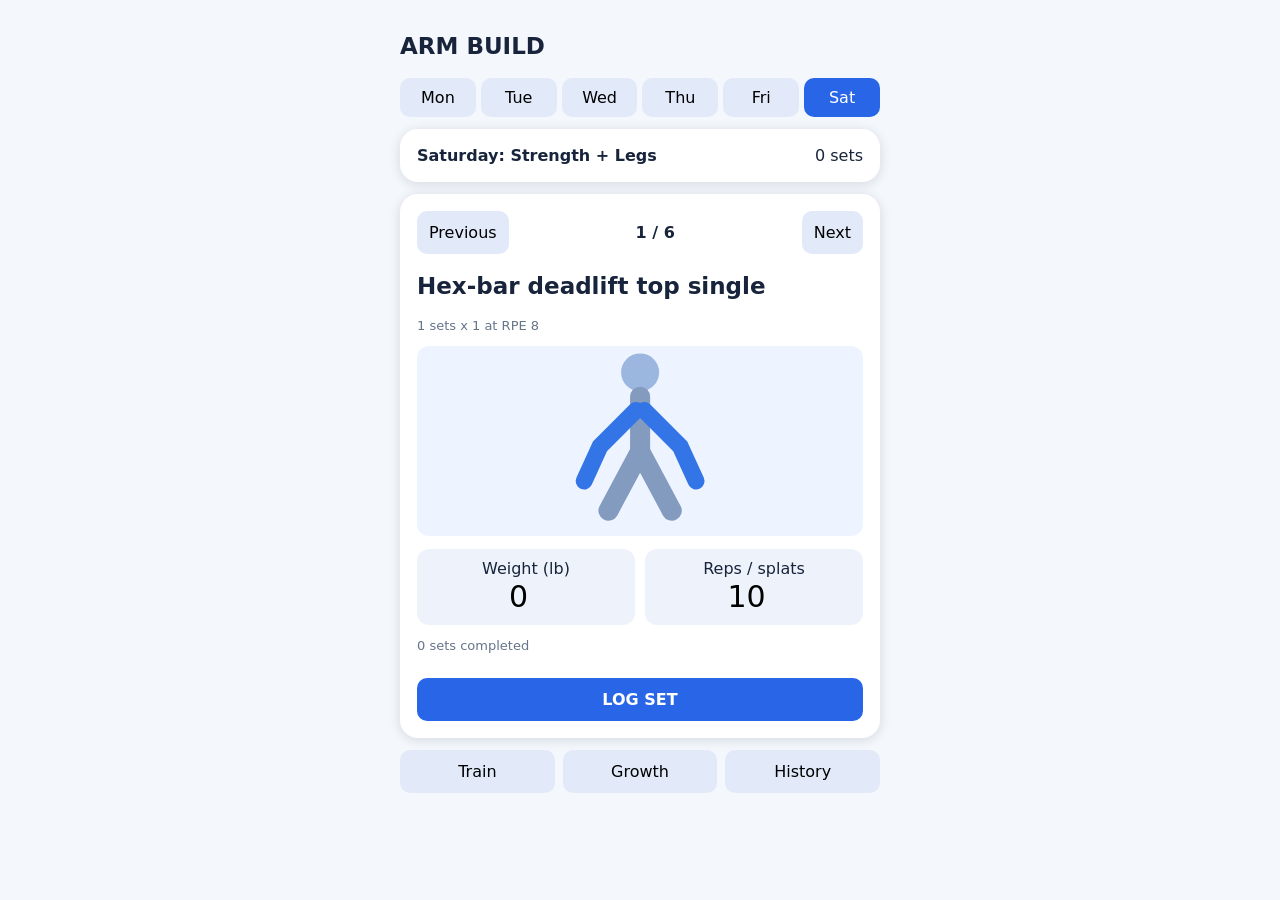
==== index.html @ 1cc112b6 "Create mobile workout tracking web app" ====
<!doctype html><html lang="en"><meta charset="utf-8"><meta name="viewport" content="width=device-width,initial-scale=1"><title>Arm Build</title><style>body{font:16px system-ui;margin:0;background:#f4f7fc;color:#17243b}main{max-width:480px;margin:auto;padding:14px}button,input{font:inherit}button{border:0;border-radius:10px;padding:12px;background:#e2eafa}button.active,.save{background:#2866e7;color:white}.days{display:flex;gap:5px}.days button{flex:1;padding:10px 2px}.card{background:white;border-radius:18px;padding:17px;margin:12px 0;box-shadow:0 2px 12px #1232}.row{display:flex;justify-content:space-between;align-items:center}h2{font-size:23px}.picture{height:190px;background:#edf4ff;border-radius:12px;display:grid;place-items:center}.picture svg{height:100%}.inputs{display:grid;grid-template-columns:1fr 1fr;gap:10px}.inputs label{display:block;text-align:center;background:#eef3fb;border-radius:12px;padding:10px}.inputs input{width:90%;font-size:30px;text-align:center;border:0;background:transparent}.save{width:100%;margin-top:12px;font-weight:bold}.tabs{display:flex;gap:8px}.tabs button{flex:1}.hidden{display:none}.muted{color:#65758a;font-size:13px}.line{border-bottom:1px solid #ddd;padding:9px}</style><main><h2>ARM BUILD</h2><div class="days" id="days"></div><section id="train"><div class="card"><div class="row"><strong id="dayname"></strong><span id="progress"></span></div></div><div class="card"><div class="row"><button onclick="next(-1)">Previous</button><b id="position"></b><button onclick="next(1)">Next</button></div><h2 id="exercise"></h2><p class="muted" id="target"></p><div class="picture" id="picture"></div><p class="muted" id="previous"></p><div class="inputs"><label>Weight (lb)<input id="weight" type="number" inputmode="decimal"></label><label>Reps / splats<input id="reps" type="number" inputmode="numeric"></label></div><p class="muted" id="logged"></p><button class="save" onclick="log()">LOG SET</button></div></section><section id="growth" class="hidden"><div class="card"><h2>Measurements</h2><div id="fields"></div><button class="save" onclick="measure()">Save measurements</button></div><div class="card" id="measurements"></div></section><section id="history" class="hidden"><div class="card"><h2>Hex-bar strength</h2><div id="best"></div></div><div class="card" id="sets"></div><button onclick="exportData()">Export backup</button></section><div class="tabs"><button onclick="tab('train')">Train</button><button onclick="tab('growth')">Growth</button><button onclick="tab('history')">History</button></div></main><script>
const plan=[['Monday: Arms + Chest',[['Incline dumbbell curl',3,'8-15'],['Overhead dumbbell triceps extension',3,'8-15'],['Preacher curl',3,'10-15'],['Cable triceps pushdown',3,'10-15'],['Cable chest fly',3,'10-15'],['Dumbbell bench press',2,'8-12']]],['Tuesday: Quads + Cardio',[['Leg extension',4,'10-15'],['Single-leg extension',2,'12-15'],['Seated calf raise',4,'10-20'],['Leg press',3,'10-15'],['Cardio splat points',1,'10+']]],['Wednesday: Arms + Back',[['Hammer curl',3,'8-15'],['Overhead dumbbell extension',3,'10-15'],['Bayesian cable curl',3,'10-15'],['Cable pushdown',3,'10-15'],['Straight-arm pulldown',3,'10-15'],['Chest-supported row',3,'8-12']]],['Thursday: Hamstrings + Glutes',[['Seated hamstring curl',4,'10-15'],['Lying hamstring curl',3,'10-15'],['Hip abduction',3,'12-20'],['Cable glute kickback',3,'10-15'],['Standing calf raise',3,'12-20'],['Cardio splat points',1,'10+']]],['Friday: Arms + Shoulders',[['Preacher curl',3,'8-12'],['Overhead dumbbell extension',3,'10-15'],['Cable curl',3,'10-15'],['Cable pushdown',3,'10-15'],['Dumbbell lateral raise',4,'12-20'],['Rear-delt cable fly',3,'12-20'],['Cable front raise',2,'10-15']]],['Saturday: Strength + Legs',[['Hex-bar deadlift top single',1,'1 at RPE 8'],['Leg press',3,'10-15'],['Leg extension',3,'12-15'],['Seated hamstring curl',3,'10-15'],['Standing calf raise',3,'12-20'],['Cardio splat points',1,'10+']]]];
const $=id=>document.getElementById(id);let d=Math.min(5,(new Date().getDay()+6)%7),i=0;let data=JSON.parse(localStorage.getItem('armbuild')||'{"sets":[],"measurements":[]}');const date=()=>new Date().toLocaleDateString('en-CA');function save(){localStorage.setItem('armbuild',JSON.stringify(data))}function render(){let ex=plan[d][1][i],today=data.sets.filter(s=>s.date===date()&&s.day===d),prev=data.sets.filter(s=>s.name===ex[0]).at(-1);$('days').innerHTML=plan.map((p,n)=>'<button class="'+(d===n?'active':'')+'" onclick="pick('+n+')">'+p[0].slice(0,3)+'</button>').join('');$('dayname').textContent=plan[d][0];$('progress').textContent=today.length+' sets';$('position').textContent=(i+1)+' / '+plan[d][1].length;$('exercise').textContent=ex[0];$('target').textContent=ex[1]+' sets x '+ex[2];$('previous').textContent=prev?'Previous: '+prev.weight+' lb x '+prev.reps:'';$('weight').value=prev?.weight??0;$('reps').value=prev?.reps??10;$('logged').textContent=today.filter(s=>s.name===ex[0]).length+' sets completed';$('picture').innerHTML='<svg viewBox="0 0 220 180" aria-label="Simplified exercise figure"><circle cx="110" cy="25" r="18" fill="#9cb7df"/><path d="M110 48V100M110 100L80 156M110 100L140 156" stroke="#839bbf" stroke-width="19" stroke-linecap="round"/><path d="M106 61L72 95L57 128M114 61L148 95L163 128" fill="none" stroke="#3375e7" stroke-width="16" stroke-linecap="round"/></svg>'}function pick(n){d=n;i=0;render()}function next(n){i=(i+n+plan[d][1].length)%plan[d][1].length;render()}function log(){let ex=plan[d][1][i],w=Number($('weight').value),r=Number($('reps').value);if(r<=0||w<0)return alert('Enter valid numbers');data.sets.push({date:date(),day:d,name:ex[0],weight:w,reps:r,time:Date.now()});save();if(data.sets.filter(s=>s.date===date()&&s.day===d&&s.name===ex[0]).length>=ex[1]&&i<plan[d][1].length-1)i++;render()}function tab(id){['train','growth','history'].forEach(x=>$(x).classList.toggle('hidden',x!==id));if(id==='growth')growth();if(id==='history')history()}let names=['Flexed arms (in)','Shoulders (in)','Waist (in)','Body weight (lb)'];function growth(){$('fields').innerHTML=names.map((n,k)=>'<label>'+n+'<input type="number" step=".25" id="m'+k+'"></label>').join('<hr>');$('measurements').textContent=JSON.stringify(data.measurements.slice(-3))}function measure(){data.measurements.push({date:date(),values:names.map((n,k)=>Number($('m'+k).value))});save();growth()}function history(){let lifts=data.sets.filter(s=>s.name==='Hex-bar deadlift top single');$('best').textContent=lifts.length?Math.max(...lifts.map(x=>x.weight))+' lb':'No record yet';$('sets').innerHTML=data.sets.slice(-30).reverse().map(x=>'<div class="line">'+x.date+' '+x.name+' '+x.weight+' lb x '+x.reps+'</div>').join('')}function exportData(){let a=document.createElement('a');a.href=URL.createObjectURL(new Blob([JSON.stringify(data)],{type:'application/json'}));a.download='arm-build.json';a.click()}render();
</script>
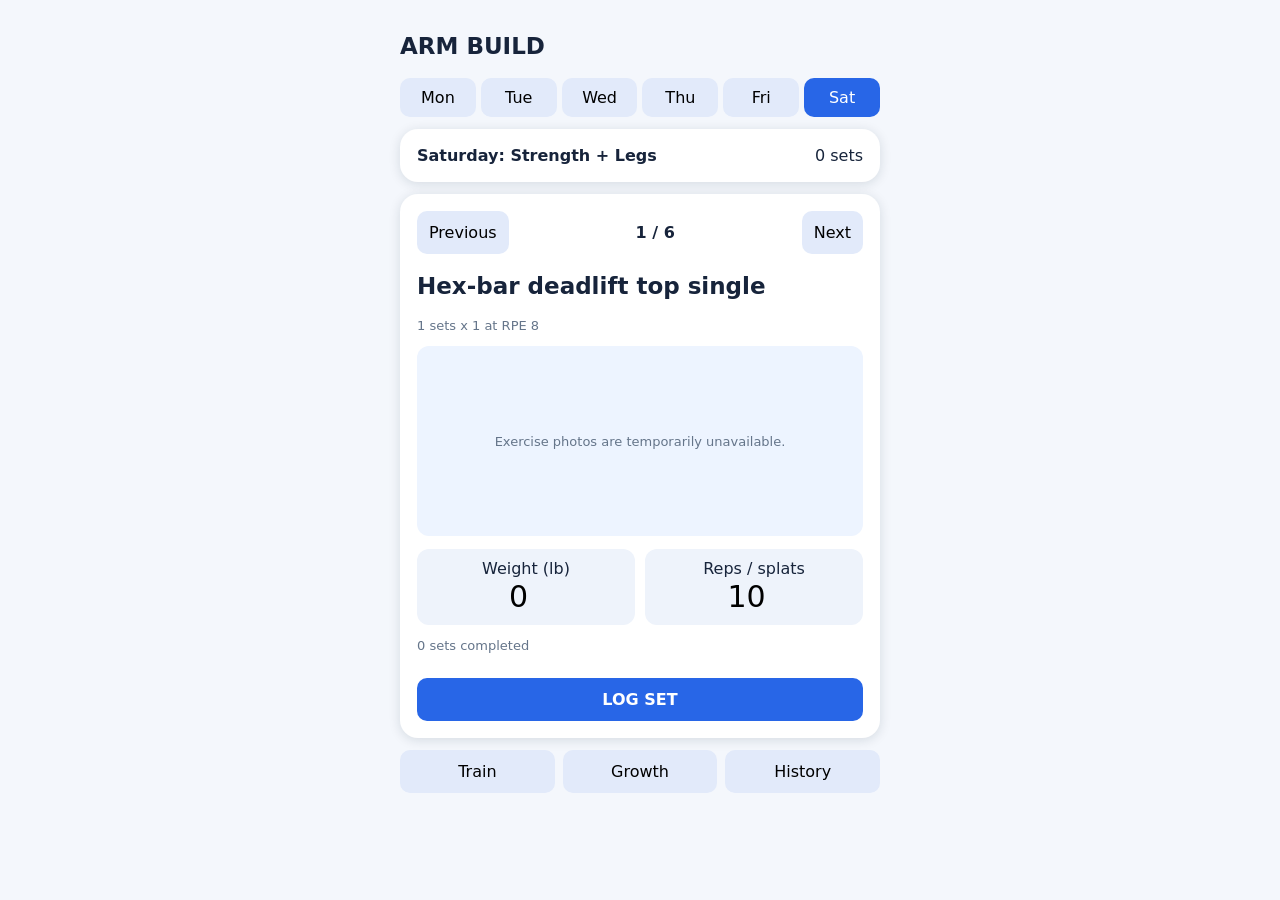
==== commit 6a037a7f: "Replace stick figures with photographic exercise demonstrations" ====
--- a/index.html
+++ b/index.html
@@ -1,4 +1,46 @@
-<!doctype html><html lang="en"><meta charset="utf-8"><meta name="viewport" content="width=device-width,initial-scale=1"><title>Arm Build</title><style>body{font:16px system-ui;margin:0;background:#f4f7fc;color:#17243b}main{max-width:480px;margin:auto;padding:14px}button,input{font:inherit}button{border:0;border-radius:10px;padding:12px;background:#e2eafa}button.active,.save{background:#2866e7;color:white}.days{display:flex;gap:5px}.days button{flex:1;padding:10px 2px}.card{background:white;border-radius:18px;padding:17px;margin:12px 0;box-shadow:0 2px 12px #1232}.row{display:flex;justify-content:space-between;align-items:center}h2{font-size:23px}.picture{height:190px;background:#edf4ff;border-radius:12px;display:grid;place-items:center}.picture svg{height:100%}.inputs{display:grid;grid-template-columns:1fr 1fr;gap:10px}.inputs label{display:block;text-align:center;background:#eef3fb;border-radius:12px;padding:10px}.inputs input{width:90%;font-size:30px;text-align:center;border:0;background:transparent}.save{width:100%;margin-top:12px;font-weight:bold}.tabs{display:flex;gap:8px}.tabs button{flex:1}.hidden{display:none}.muted{color:#65758a;font-size:13px}.line{border-bottom:1px solid #ddd;padding:9px}</style><main><h2>ARM BUILD</h2><div class="days" id="days"></div><section id="train"><div class="card"><div class="row"><strong id="dayname"></strong><span id="progress"></span></div></div><div class="card"><div class="row"><button onclick="next(-1)">Previous</button><b id="position"></b><button onclick="next(1)">Next</button></div><h2 id="exercise"></h2><p class="muted" id="target"></p><div class="picture" id="picture"></div><p class="muted" id="previous"></p><div class="inputs"><label>Weight (lb)<input id="weight" type="number" inputmode="decimal"></label><label>Reps / splats<input id="reps" type="number" inputmode="numeric"></label></div><p class="muted" id="logged"></p><button class="save" onclick="log()">LOG SET</button></div></section><section id="growth" class="hidden"><div class="card"><h2>Measurements</h2><div id="fields"></div><button class="save" onclick="measure()">Save measurements</button></div><div class="card" id="measurements"></div></section><section id="history" class="hidden"><div class="card"><h2>Hex-bar strength</h2><div id="best"></div></div><div class="card" id="sets"></div><button onclick="exportData()">Export backup</button></section><div class="tabs"><button onclick="tab('train')">Train</button><button onclick="tab('growth')">Growth</button><button onclick="tab('history')">History</button></div></main><script>
+<!doctype html><html lang="en"><meta charset="utf-8"><meta name="viewport" content="width=device-width,initial-scale=1"><title>Arm Build</title><style>body{font:16px system-ui;margin:0;background:#f4f7fc;color:#17243b}main{max-width:480px;margin:auto;padding:14px}button,input{font:inherit}button{border:0;border-radius:10px;padding:12px;background:#e2eafa}button.active,.save{background:#2866e7;color:white}.days{display:flex;gap:5px}.days button{flex:1;padding:10px 2px}.card{background:white;border-radius:18px;padding:17px;margin:12px 0;box-shadow:0 2px 12px #1232}.row{display:flex;justify-content:space-between;align-items:center}h2{font-size:23px}.picture{height:190px;background:#edf4ff;border-radius:12px;display:grid;place-items:center}.picture img{height:100%;width:100%;object-fit:contain;border-radius:12px}.picture .muted{padding:16px;text-align:center}.inputs{display:grid;grid-template-columns:1fr 1fr;gap:10px}.inputs label{display:block;text-align:center;background:#eef3fb;border-radius:12px;padding:10px}.inputs input{width:90%;font-size:30px;text-align:center;border:0;background:transparent}.save{width:100%;margin-top:12px;font-weight:bold}.tabs{display:flex;gap:8px}.tabs button{flex:1}.hidden{display:none}.muted{color:#65758a;font-size:13px}.line{border-bottom:1px solid #ddd;padding:9px}</style><main><h2>ARM BUILD</h2><div class="days" id="days"></div><section id="train"><div class="card"><div class="row"><strong id="dayname"></strong><span id="progress"></span></div></div><div class="card"><div class="row"><button onclick="next(-1)">Previous</button><b id="position"></b><button onclick="next(1)">Next</button></div><h2 id="exercise"></h2><p class="muted" id="target"></p><div class="picture" id="picture"></div><p class="muted" id="previous"></p><div class="inputs"><label>Weight (lb)<input id="weight" type="number" inputmode="decimal"></label><label>Reps / splats<input id="reps" type="number" inputmode="numeric"></label></div><p class="muted" id="logged"></p><button class="save" onclick="log()">LOG SET</button></div></section><section id="growth" class="hidden"><div class="card"><h2>Measurements</h2><div id="fields"></div><button class="save" onclick="measure()">Save measurements</button></div><div class="card" id="measurements"></div></section><section id="history" class="hidden"><div class="card"><h2>Hex-bar strength</h2><div id="best"></div></div><div class="card" id="sets"></div><button onclick="exportData()">Export backup</button></section><div class="tabs"><button onclick="tab('train')">Train</button><button onclick="tab('growth')">Growth</button><button onclick="tab('history')">History</button></div></main><script>
 const plan=[['Monday: Arms + Chest',[['Incline dumbbell curl',3,'8-15'],['Overhead dumbbell triceps extension',3,'8-15'],['Preacher curl',3,'10-15'],['Cable triceps pushdown',3,'10-15'],['Cable chest fly',3,'10-15'],['Dumbbell bench press',2,'8-12']]],['Tuesday: Quads + Cardio',[['Leg extension',4,'10-15'],['Single-leg extension',2,'12-15'],['Seated calf raise',4,'10-20'],['Leg press',3,'10-15'],['Cardio splat points',1,'10+']]],['Wednesday: Arms + Back',[['Hammer curl',3,'8-15'],['Overhead dumbbell extension',3,'10-15'],['Bayesian cable curl',3,'10-15'],['Cable pushdown',3,'10-15'],['Straight-arm pulldown',3,'10-15'],['Chest-supported row',3,'8-12']]],['Thursday: Hamstrings + Glutes',[['Seated hamstring curl',4,'10-15'],['Lying hamstring curl',3,'10-15'],['Hip abduction',3,'12-20'],['Cable glute kickback',3,'10-15'],['Standing calf raise',3,'12-20'],['Cardio splat points',1,'10+']]],['Friday: Arms + Shoulders',[['Preacher curl',3,'8-12'],['Overhead dumbbell extension',3,'10-15'],['Cable curl',3,'10-15'],['Cable pushdown',3,'10-15'],['Dumbbell lateral raise',4,'12-20'],['Rear-delt cable fly',3,'12-20'],['Cable front raise',2,'10-15']]],['Saturday: Strength + Legs',[['Hex-bar deadlift top single',1,'1 at RPE 8'],['Leg press',3,'10-15'],['Leg extension',3,'12-15'],['Seated hamstring curl',3,'10-15'],['Standing calf raise',3,'12-20'],['Cardio splat points',1,'10+']]]];
-const $=id=>document.getElementById(id);let d=Math.min(5,(new Date().getDay()+6)%7),i=0;let data=JSON.parse(localStorage.getItem('armbuild')||'{"sets":[],"measurements":[]}');const date=()=>new Date().toLocaleDateString('en-CA');function save(){localStorage.setItem('armbuild',JSON.stringify(data))}function render(){let ex=plan[d][1][i],today=data.sets.filter(s=>s.date===date()&&s.day===d),prev=data.sets.filter(s=>s.name===ex[0]).at(-1);$('days').innerHTML=plan.map((p,n)=>'<button class="'+(d===n?'active':'')+'" onclick="pick('+n+')">'+p[0].slice(0,3)+'</button>').join('');$('dayname').textContent=plan[d][0];$('progress').textContent=today.length+' sets';$('position').textContent=(i+1)+' / '+plan[d][1].length;$('exercise').textContent=ex[0];$('target').textContent=ex[1]+' sets x '+ex[2];$('previous').textContent=prev?'Previous: '+prev.weight+' lb x '+prev.reps:'';$('weight').value=prev?.weight??0;$('reps').value=prev?.reps??10;$('logged').textContent=today.filter(s=>s.name===ex[0]).length+' sets completed';$('picture').innerHTML='<svg viewBox="0 0 220 180" aria-label="Simplified exercise figure"><circle cx="110" cy="25" r="18" fill="#9cb7df"/><path d="M110 48V100M110 100L80 156M110 100L140 156" stroke="#839bbf" stroke-width="19" stroke-linecap="round"/><path d="M106 61L72 95L57 128M114 61L148 95L163 128" fill="none" stroke="#3375e7" stroke-width="16" stroke-linecap="round"/></svg>'}function pick(n){d=n;i=0;render()}function next(n){i=(i+n+plan[d][1].length)%plan[d][1].length;render()}function log(){let ex=plan[d][1][i],w=Number($('weight').value),r=Number($('reps').value);if(r<=0||w<0)return alert('Enter valid numbers');data.sets.push({date:date(),day:d,name:ex[0],weight:w,reps:r,time:Date.now()});save();if(data.sets.filter(s=>s.date===date()&&s.day===d&&s.name===ex[0]).length>=ex[1]&&i<plan[d][1].length-1)i++;render()}function tab(id){['train','growth','history'].forEach(x=>$(x).classList.toggle('hidden',x!==id));if(id==='growth')growth();if(id==='history')history()}let names=['Flexed arms (in)','Shoulders (in)','Waist (in)','Body weight (lb)'];function growth(){$('fields').innerHTML=names.map((n,k)=>'<label>'+n+'<input type="number" step=".25" id="m'+k+'"></label>').join('<hr>');$('measurements').textContent=JSON.stringify(data.measurements.slice(-3))}function measure(){data.measurements.push({date:date(),values:names.map((n,k)=>Number($('m'+k).value))});save();growth()}function history(){let lifts=data.sets.filter(s=>s.name==='Hex-bar deadlift top single');$('best').textContent=lifts.length?Math.max(...lifts.map(x=>x.weight))+' lb':'No record yet';$('sets').innerHTML=data.sets.slice(-30).reverse().map(x=>'<div class="line">'+x.date+' '+x.name+' '+x.weight+' lb x '+x.reps+'</div>').join('')}function exportData(){let a=document.createElement('a');a.href=URL.createObjectURL(new Blob([JSON.stringify(data)],{type:'application/json'}));a.download='arm-build.json';a.click()}render();
+const $=id=>document.getElementById(id);let d=Math.min(5,(new Date().getDay()+6)%7),i=0;let data=JSON.parse(localStorage.getItem('armbuild')||'{"sets":[],"measurements":[]}');const date=()=>new Date().toLocaleDateString('en-CA');function save(){localStorage.setItem('armbuild',JSON.stringify(data))}function render(){let ex=plan[d][1][i],today=data.sets.filter(s=>s.date===date()&&s.day===d),prev=data.sets.filter(s=>s.name===ex[0]).at(-1);$('days').innerHTML=plan.map((p,n)=>'<button class="'+(d===n?'active':'')+'" onclick="pick('+n+')">'+p[0].slice(0,3)+'</button>').join('');$('dayname').textContent=plan[d][0];$('progress').textContent=today.length+' sets';$('position').textContent=(i+1)+' / '+plan[d][1].length;$('exercise').textContent=ex[0];$('target').textContent=ex[1]+' sets x '+ex[2];$('previous').textContent=prev?'Previous: '+prev.weight+' lb x '+prev.reps:'';$('weight').value=prev?.weight??0;$('reps').value=prev?.reps??10;$('logged').textContent=today.filter(s=>s.name===ex[0]).length+' sets completed';$('picture').innerHTML=photo(ex[0])}function pick(n){d=n;i=0;render()}function next(n){i=(i+n+plan[d][1].length)%plan[d][1].length;render()}function log(){let ex=plan[d][1][i],w=Number($('weight').value),r=Number($('reps').value);if(r<=0||w<0)return alert('Enter valid numbers');data.sets.push({date:date(),day:d,name:ex[0],weight:w,reps:r,time:Date.now()});save();if(data.sets.filter(s=>s.date===date()&&s.day===d&&s.name===ex[0]).length>=ex[1]&&i<plan[d][1].length-1)i++;render()}function tab(id){['train','growth','history'].forEach(x=>$(x).classList.toggle('hidden',x!==id));if(id==='growth')growth();if(id==='history')history()}let names=['Flexed arms (in)','Shoulders (in)','Waist (in)','Body weight (lb)'];function growth(){$('fields').innerHTML=names.map((n,k)=>'<label>'+n+'<input type="number" step=".25" id="m'+k+'"></label>').join('<hr>');$('measurements').textContent=JSON.stringify(data.measurements.slice(-3))}function measure(){data.measurements.push({date:date(),values:names.map((n,k)=>Number($('m'+k).value))});save();growth()}function history(){let lifts=data.sets.filter(s=>s.name==='Hex-bar deadlift top single');$('best').textContent=lifts.length?Math.max(...lifts.map(x=>x.weight))+' lb':'No record yet';$('sets').innerHTML=data.sets.slice(-30).reverse().map(x=>'<div class="line">'+x.date+' '+x.name+' '+x.weight+' lb x '+x.reps+'</div>').join('')}function exportData(){let a=document.createElement('a');a.href=URL.createObjectURL(new Blob([JSON.stringify(data)],{type:'application/json'}));a.download='arm-build.json';a.click()}
+let exercisePhotos=[];
+const aliases={
+'Incline dumbbell curl':'Alternate Incline Dumbbell Curl',
+'Overhead dumbbell triceps extension':'Seated Triceps Press',
+'Preacher curl':'Preacher Curl',
+'Cable triceps pushdown':'Triceps Pushdown',
+'Cable chest fly':'Cable Crossover',
+'Dumbbell bench press':'Dumbbell Bench Press',
+'Leg extension':'Leg Extensions',
+'Single-leg extension':'Single Leg Extensions',
+'Seated calf raise':'Seated Calf Raise',
+'Leg press':'Leg Press',
+'Hammer curl':'Hammer Curls',
+'Overhead dumbbell extension':'Seated Triceps Press',
+'Bayesian cable curl':'Cable Hammer Curls',
+'Cable pushdown':'Triceps Pushdown',
+'Straight-arm pulldown':'Straight Arm Pulldown',
+'Chest-supported row':'Dumbbell Incline Row',
+'Seated hamstring curl':'Seated Leg Curl',
+'Lying hamstring curl':'Lying Leg Curls',
+'Hip abduction':'Thigh Abductor',
+'Cable glute kickback':'Glute Kickback',
+'Standing calf raise':'Standing Calf Raises',
+'Cable curl':'Cable Curls',
+'Dumbbell lateral raise':'Side Lateral Raise',
+'Rear-delt cable fly':'Reverse Flyes',
+'Cable front raise':'Front Cable Raise',
+'Hex-bar deadlift top single':'Trap Bar Deadlift'
+};
+function photo(name){
+if(name==='Cardio splat points')return '<div class="muted">Log your Orangetheory splat points below.</div>';
+if(!exercisePhotos.length)return '<div class="muted">Loading exercise photograph...</div>';
+const wanted=(aliases[name]||name).toLowerCase().replace(/[^a-z0-9 ]/g,'').trim();
+let match=exercisePhotos.find(x=>x.name.toLowerCase().replace(/[^a-z0-9 ]/g,'').trim()===wanted);
+if(!match){const tokens=wanted.split(' ').filter(x=>x.length>2);let scored=exercisePhotos.map(x=>({x,score:tokens.filter(t=>x.name.toLowerCase().includes(t)).length})).sort((a,b)=>b.score-a.score);if(scored[0]&&scored[0].score>=Math.max(2,tokens.length-1))match=scored[0].x}
+if(!match||!match.images||!match.images[0])return '<div class="muted">No verified exercise photograph available for this movement.</div>';
+const src='https://raw.githubusercontent.com/yuhonas/free-exercise-db/main/exercises/'+match.images[0];
+return '<img src="'+src+'" alt="Person demonstrating '+match.name+'" loading="eager" onerror="this.outerHTML=\'<span class=muted>Exercise photo unavailable</span>\'">';
+}
+fetch('https://raw.githubusercontent.com/yuhonas/free-exercise-db/main/dist/exercises.json').then(r=>{if(!r.ok)throw Error('images unavailable');return r.json()}).then(x=>{exercisePhotos=x;render()}).catch(()=>{$('picture').innerHTML='<div class="muted">Exercise photos are temporarily unavailable.</div>'});
+
+render();
 </script>
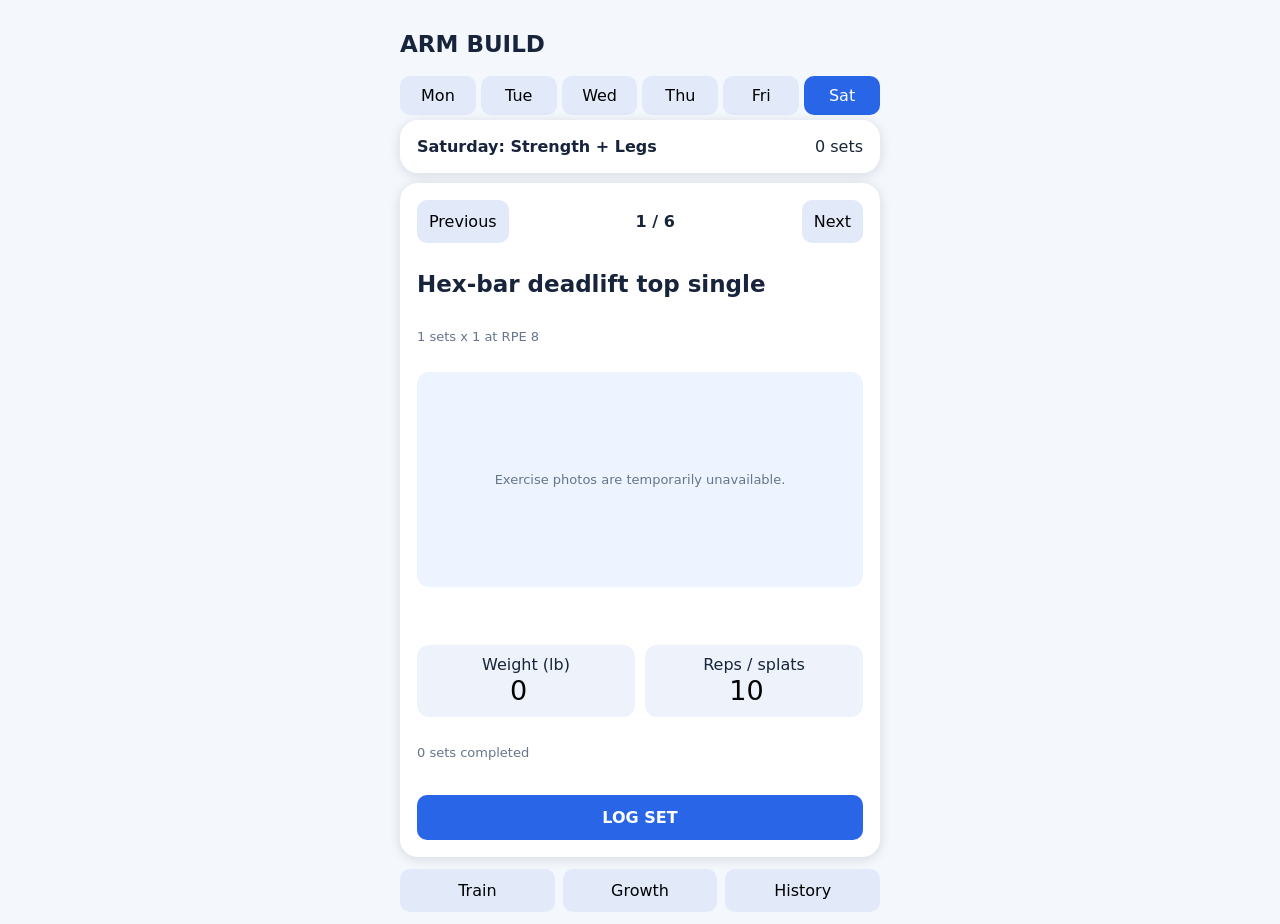
==== commit b909105e: "Improve phone workout layout and require exact photo matches" ====
--- a/index.html
+++ b/index.html
@@ -1,4 +1,4 @@
-<!doctype html><html lang="en"><meta charset="utf-8"><meta name="viewport" content="width=device-width,initial-scale=1"><title>Arm Build</title><style>body{font:16px system-ui;margin:0;background:#f4f7fc;color:#17243b}main{max-width:480px;margin:auto;padding:14px}button,input{font:inherit}button{border:0;border-radius:10px;padding:12px;background:#e2eafa}button.active,.save{background:#2866e7;color:white}.days{display:flex;gap:5px}.days button{flex:1;padding:10px 2px}.card{background:white;border-radius:18px;padding:17px;margin:12px 0;box-shadow:0 2px 12px #1232}.row{display:flex;justify-content:space-between;align-items:center}h2{font-size:23px}.picture{height:190px;background:#edf4ff;border-radius:12px;display:grid;place-items:center}.picture img{height:100%;width:100%;object-fit:contain;border-radius:12px}.picture .muted{padding:16px;text-align:center}.inputs{display:grid;grid-template-columns:1fr 1fr;gap:10px}.inputs label{display:block;text-align:center;background:#eef3fb;border-radius:12px;padding:10px}.inputs input{width:90%;font-size:30px;text-align:center;border:0;background:transparent}.save{width:100%;margin-top:12px;font-weight:bold}.tabs{display:flex;gap:8px}.tabs button{flex:1}.hidden{display:none}.muted{color:#65758a;font-size:13px}.line{border-bottom:1px solid #ddd;padding:9px}</style><main><h2>ARM BUILD</h2><div class="days" id="days"></div><section id="train"><div class="card"><div class="row"><strong id="dayname"></strong><span id="progress"></span></div></div><div class="card"><div class="row"><button onclick="next(-1)">Previous</button><b id="position"></b><button onclick="next(1)">Next</button></div><h2 id="exercise"></h2><p class="muted" id="target"></p><div class="picture" id="picture"></div><p class="muted" id="previous"></p><div class="inputs"><label>Weight (lb)<input id="weight" type="number" inputmode="decimal"></label><label>Reps / splats<input id="reps" type="number" inputmode="numeric"></label></div><p class="muted" id="logged"></p><button class="save" onclick="log()">LOG SET</button></div></section><section id="growth" class="hidden"><div class="card"><h2>Measurements</h2><div id="fields"></div><button class="save" onclick="measure()">Save measurements</button></div><div class="card" id="measurements"></div></section><section id="history" class="hidden"><div class="card"><h2>Hex-bar strength</h2><div id="best"></div></div><div class="card" id="sets"></div><button onclick="exportData()">Export backup</button></section><div class="tabs"><button onclick="tab('train')">Train</button><button onclick="tab('growth')">Growth</button><button onclick="tab('history')">History</button></div></main><script>
+<!doctype html><html lang="en"><meta charset="utf-8"><meta name="viewport" content="width=device-width,initial-scale=1"><title>Arm Build</title><style>body{font:16px system-ui;margin:0;background:#f4f7fc;color:#17243b}main{max-width:480px;margin:auto;padding:12px;height:100dvh;display:flex;flex-direction:column;overflow:hidden}#train{display:flex;flex-direction:column;flex:1;min-height:0}#train .card:last-child{flex:1;min-height:0;display:flex;flex-direction:column;justify-content:space-between;gap:6px}#train .card{margin:5px 0}#train h2{margin:3px 0}#train .picture{height:clamp(100px,24dvh,215px);flex-shrink:1}#train .muted{margin:4px 0}#growth,#history{overflow:auto;min-height:0}.tabs{flex-shrink:0;margin-top:7px}#train .inputs input{font-size:27px}#train .save{margin-top:6px;padding:13px}@media(max-height:710px){main{padding:6px 10px}#train .card{padding:10px}#train .picture{height:16dvh}#train .inputs input{font-size:22px}}button,input{font:inherit}button{border:0;border-radius:10px;padding:12px;background:#e2eafa}button.active,.save{background:#2866e7;color:white}.days{display:flex;gap:5px}.days button{flex:1;padding:10px 2px}.card{background:white;border-radius:18px;padding:17px;margin:12px 0;box-shadow:0 2px 12px #1232}.row{display:flex;justify-content:space-between;align-items:center}h2{font-size:23px}.picture{height:190px;background:#edf4ff;border-radius:12px;display:grid;place-items:center}.picture img{height:100%;width:100%;object-fit:contain;border-radius:12px}.picture .muted{padding:16px;text-align:center}.inputs{display:grid;grid-template-columns:1fr 1fr;gap:10px}.inputs label{display:block;text-align:center;background:#eef3fb;border-radius:12px;padding:10px}.inputs input{width:90%;font-size:30px;text-align:center;border:0;background:transparent}.save{width:100%;margin-top:12px;font-weight:bold}.tabs{display:flex;gap:8px}.tabs button{flex:1}.hidden{display:none}.muted{color:#65758a;font-size:13px}.line{border-bottom:1px solid #ddd;padding:9px}</style><main><h2>ARM BUILD</h2><div class="days" id="days"></div><section id="train"><div class="card"><div class="row"><strong id="dayname"></strong><span id="progress"></span></div></div><div class="card"><div class="row"><button onclick="next(-1)">Previous</button><b id="position"></b><button onclick="next(1)">Next</button></div><h2 id="exercise"></h2><p class="muted" id="target"></p><div class="picture" id="picture"></div><p class="muted" id="previous"></p><div class="inputs"><label>Weight (lb)<input id="weight" type="number" inputmode="decimal"></label><label>Reps / splats<input id="reps" type="number" inputmode="numeric"></label></div><p class="muted" id="logged"></p><button class="save" onclick="log()">LOG SET</button></div></section><section id="growth" class="hidden"><div class="card"><h2>Measurements</h2><div id="fields"></div><button class="save" onclick="measure()">Save measurements</button></div><div class="card" id="measurements"></div></section><section id="history" class="hidden"><div class="card"><h2>Hex-bar strength</h2><div id="best"></div></div><div class="card" id="sets"></div><button onclick="exportData()">Export backup</button></section><div class="tabs"><button onclick="tab('train')">Train</button><button onclick="tab('growth')">Growth</button><button onclick="tab('history')">History</button></div></main><script>
 const plan=[['Monday: Arms + Chest',[['Incline dumbbell curl',3,'8-15'],['Overhead dumbbell triceps extension',3,'8-15'],['Preacher curl',3,'10-15'],['Cable triceps pushdown',3,'10-15'],['Cable chest fly',3,'10-15'],['Dumbbell bench press',2,'8-12']]],['Tuesday: Quads + Cardio',[['Leg extension',4,'10-15'],['Single-leg extension',2,'12-15'],['Seated calf raise',4,'10-20'],['Leg press',3,'10-15'],['Cardio splat points',1,'10+']]],['Wednesday: Arms + Back',[['Hammer curl',3,'8-15'],['Overhead dumbbell extension',3,'10-15'],['Bayesian cable curl',3,'10-15'],['Cable pushdown',3,'10-15'],['Straight-arm pulldown',3,'10-15'],['Chest-supported row',3,'8-12']]],['Thursday: Hamstrings + Glutes',[['Seated hamstring curl',4,'10-15'],['Lying hamstring curl',3,'10-15'],['Hip abduction',3,'12-20'],['Cable glute kickback',3,'10-15'],['Standing calf raise',3,'12-20'],['Cardio splat points',1,'10+']]],['Friday: Arms + Shoulders',[['Preacher curl',3,'8-12'],['Overhead dumbbell extension',3,'10-15'],['Cable curl',3,'10-15'],['Cable pushdown',3,'10-15'],['Dumbbell lateral raise',4,'12-20'],['Rear-delt cable fly',3,'12-20'],['Cable front raise',2,'10-15']]],['Saturday: Strength + Legs',[['Hex-bar deadlift top single',1,'1 at RPE 8'],['Leg press',3,'10-15'],['Leg extension',3,'12-15'],['Seated hamstring curl',3,'10-15'],['Standing calf raise',3,'12-20'],['Cardio splat points',1,'10+']]]];
 const $=id=>document.getElementById(id);let d=Math.min(5,(new Date().getDay()+6)%7),i=0;let data=JSON.parse(localStorage.getItem('armbuild')||'{"sets":[],"measurements":[]}');const date=()=>new Date().toLocaleDateString('en-CA');function save(){localStorage.setItem('armbuild',JSON.stringify(data))}function render(){let ex=plan[d][1][i],today=data.sets.filter(s=>s.date===date()&&s.day===d),prev=data.sets.filter(s=>s.name===ex[0]).at(-1);$('days').innerHTML=plan.map((p,n)=>'<button class="'+(d===n?'active':'')+'" onclick="pick('+n+')">'+p[0].slice(0,3)+'</button>').join('');$('dayname').textContent=plan[d][0];$('progress').textContent=today.length+' sets';$('position').textContent=(i+1)+' / '+plan[d][1].length;$('exercise').textContent=ex[0];$('target').textContent=ex[1]+' sets x '+ex[2];$('previous').textContent=prev?'Previous: '+prev.weight+' lb x '+prev.reps:'';$('weight').value=prev?.weight??0;$('reps').value=prev?.reps??10;$('logged').textContent=today.filter(s=>s.name===ex[0]).length+' sets completed';$('picture').innerHTML=photo(ex[0])}function pick(n){d=n;i=0;render()}function next(n){i=(i+n+plan[d][1].length)%plan[d][1].length;render()}function log(){let ex=plan[d][1][i],w=Number($('weight').value),r=Number($('reps').value);if(r<=0||w<0)return alert('Enter valid numbers');data.sets.push({date:date(),day:d,name:ex[0],weight:w,reps:r,time:Date.now()});save();if(data.sets.filter(s=>s.date===date()&&s.day===d&&s.name===ex[0]).length>=ex[1]&&i<plan[d][1].length-1)i++;render()}function tab(id){['train','growth','history'].forEach(x=>$(x).classList.toggle('hidden',x!==id));if(id==='growth')growth();if(id==='history')history()}let names=['Flexed arms (in)','Shoulders (in)','Waist (in)','Body weight (lb)'];function growth(){$('fields').innerHTML=names.map((n,k)=>'<label>'+n+'<input type="number" step=".25" id="m'+k+'"></label>').join('<hr>');$('measurements').textContent=JSON.stringify(data.measurements.slice(-3))}function measure(){data.measurements.push({date:date(),values:names.map((n,k)=>Number($('m'+k).value))});save();growth()}function history(){let lifts=data.sets.filter(s=>s.name==='Hex-bar deadlift top single');$('best').textContent=lifts.length?Math.max(...lifts.map(x=>x.weight))+' lb':'No record yet';$('sets').innerHTML=data.sets.slice(-30).reverse().map(x=>'<div class="line">'+x.date+' '+x.name+' '+x.weight+' lb x '+x.reps+'</div>').join('')}function exportData(){let a=document.createElement('a');a.href=URL.createObjectURL(new Blob([JSON.stringify(data)],{type:'application/json'}));a.download='arm-build.json';a.click()}
 let exercisePhotos=[];
@@ -15,7 +15,7 @@
 'Leg press':'Leg Press',
 'Hammer curl':'Hammer Curls',
 'Overhead dumbbell extension':'Seated Triceps Press',
-'Bayesian cable curl':'Cable Hammer Curls',
+'Bayesian cable curl':'Bayesian Cable Curl',
 'Cable pushdown':'Triceps Pushdown',
 'Straight-arm pulldown':'Straight Arm Pulldown',
 'Chest-supported row':'Dumbbell Incline Row',
@@ -35,10 +35,10 @@
 if(!exercisePhotos.length)return '<div class="muted">Loading exercise photograph...</div>';
 const wanted=(aliases[name]||name).toLowerCase().replace(/[^a-z0-9 ]/g,'').trim();
 let match=exercisePhotos.find(x=>x.name.toLowerCase().replace(/[^a-z0-9 ]/g,'').trim()===wanted);
-if(!match){const tokens=wanted.split(' ').filter(x=>x.length>2);let scored=exercisePhotos.map(x=>({x,score:tokens.filter(t=>x.name.toLowerCase().includes(t)).length})).sort((a,b)=>b.score-a.score);if(scored[0]&&scored[0].score>=Math.max(2,tokens.length-1))match=scored[0].x}
-if(!match||!match.images||!match.images[0])return '<div class="muted">No verified exercise photograph available for this movement.</div>';
+
+if(!match||!match.images||!match.images[0])return '<div class="muted">No exact exercise photograph available for this movement yet.</div>';
 const src='https://raw.githubusercontent.com/yuhonas/free-exercise-db/main/exercises/'+match.images[0];
-return '<img src="'+src+'" alt="Person demonstrating '+match.name+'" loading="eager" onerror="this.outerHTML=\'<span class=muted>Exercise photo unavailable</span>\'">';
+return '<img src="'+src+'" alt="Person demonstrating '+match.name+'" loading="eager" onerror="this.style.display=\'none\';this.parentNode.insertAdjacentHTML(\'beforeend\',\'<span class=muted>Exercise photo unavailable</span>\')">';
 }
 fetch('https://raw.githubusercontent.com/yuhonas/free-exercise-db/main/dist/exercises.json').then(r=>{if(!r.ok)throw Error('images unavailable');return r.json()}).then(x=>{exercisePhotos=x;render()}).catch(()=>{$('picture').innerHTML='<div class="muted">Exercise photos are temporarily unavailable.</div>'});
 
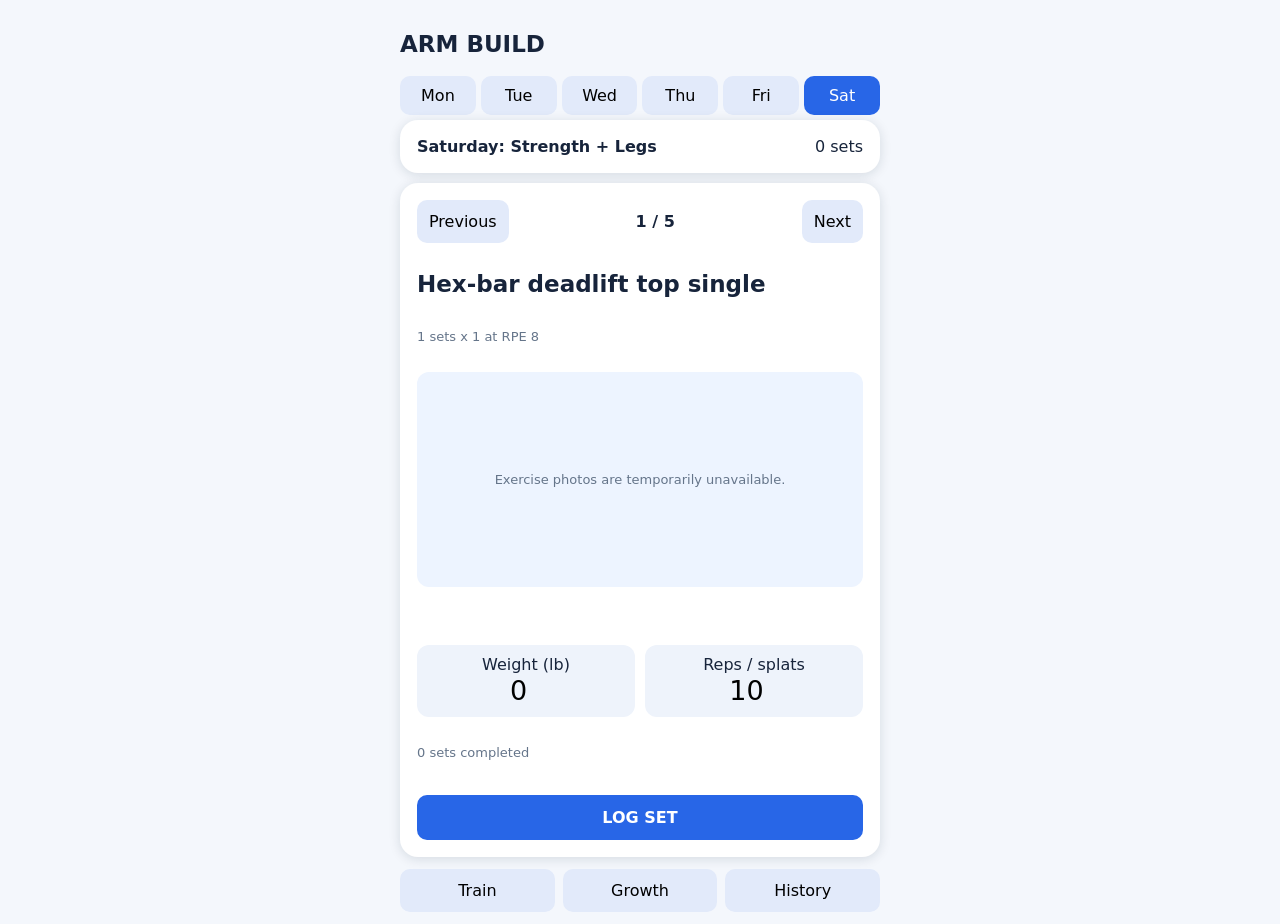
==== commit 77938f55: "Simplify training split and remove requested exercises" ====
--- a/index.html
+++ b/index.html
@@ -1,5 +1,5 @@
 <!doctype html><html lang="en"><meta charset="utf-8"><meta name="viewport" content="width=device-width,initial-scale=1"><title>Arm Build</title><style>body{font:16px system-ui;margin:0;background:#f4f7fc;color:#17243b}main{max-width:480px;margin:auto;padding:12px;height:100dvh;display:flex;flex-direction:column;overflow:hidden}#train{display:flex;flex-direction:column;flex:1;min-height:0}#train .card:last-child{flex:1;min-height:0;display:flex;flex-direction:column;justify-content:space-between;gap:6px}#train .card{margin:5px 0}#train h2{margin:3px 0}#train .picture{height:clamp(100px,24dvh,215px);flex-shrink:1}#train .muted{margin:4px 0}#growth,#history{overflow:auto;min-height:0}.tabs{flex-shrink:0;margin-top:7px}#train .inputs input{font-size:27px}#train .save{margin-top:6px;padding:13px}@media(max-height:710px){main{padding:6px 10px}#train .card{padding:10px}#train .picture{height:16dvh}#train .inputs input{font-size:22px}}button,input{font:inherit}button{border:0;border-radius:10px;padding:12px;background:#e2eafa}button.active,.save{background:#2866e7;color:white}.days{display:flex;gap:5px}.days button{flex:1;padding:10px 2px}.card{background:white;border-radius:18px;padding:17px;margin:12px 0;box-shadow:0 2px 12px #1232}.row{display:flex;justify-content:space-between;align-items:center}h2{font-size:23px}.picture{height:190px;background:#edf4ff;border-radius:12px;display:grid;place-items:center}.picture img{height:100%;width:100%;object-fit:contain;border-radius:12px}.picture .muted{padding:16px;text-align:center}.inputs{display:grid;grid-template-columns:1fr 1fr;gap:10px}.inputs label{display:block;text-align:center;background:#eef3fb;border-radius:12px;padding:10px}.inputs input{width:90%;font-size:30px;text-align:center;border:0;background:transparent}.save{width:100%;margin-top:12px;font-weight:bold}.tabs{display:flex;gap:8px}.tabs button{flex:1}.hidden{display:none}.muted{color:#65758a;font-size:13px}.line{border-bottom:1px solid #ddd;padding:9px}</style><main><h2>ARM BUILD</h2><div class="days" id="days"></div><section id="train"><div class="card"><div class="row"><strong id="dayname"></strong><span id="progress"></span></div></div><div class="card"><div class="row"><button onclick="next(-1)">Previous</button><b id="position"></b><button onclick="next(1)">Next</button></div><h2 id="exercise"></h2><p class="muted" id="target"></p><div class="picture" id="picture"></div><p class="muted" id="previous"></p><div class="inputs"><label>Weight (lb)<input id="weight" type="number" inputmode="decimal"></label><label>Reps / splats<input id="reps" type="number" inputmode="numeric"></label></div><p class="muted" id="logged"></p><button class="save" onclick="log()">LOG SET</button></div></section><section id="growth" class="hidden"><div class="card"><h2>Measurements</h2><div id="fields"></div><button class="save" onclick="measure()">Save measurements</button></div><div class="card" id="measurements"></div></section><section id="history" class="hidden"><div class="card"><h2>Hex-bar strength</h2><div id="best"></div></div><div class="card" id="sets"></div><button onclick="exportData()">Export backup</button></section><div class="tabs"><button onclick="tab('train')">Train</button><button onclick="tab('growth')">Growth</button><button onclick="tab('history')">History</button></div></main><script>
-const plan=[['Monday: Arms + Chest',[['Incline dumbbell curl',3,'8-15'],['Overhead dumbbell triceps extension',3,'8-15'],['Preacher curl',3,'10-15'],['Cable triceps pushdown',3,'10-15'],['Cable chest fly',3,'10-15'],['Dumbbell bench press',2,'8-12']]],['Tuesday: Quads + Cardio',[['Leg extension',4,'10-15'],['Single-leg extension',2,'12-15'],['Seated calf raise',4,'10-20'],['Leg press',3,'10-15'],['Cardio splat points',1,'10+']]],['Wednesday: Arms + Back',[['Hammer curl',3,'8-15'],['Overhead dumbbell extension',3,'10-15'],['Bayesian cable curl',3,'10-15'],['Cable pushdown',3,'10-15'],['Straight-arm pulldown',3,'10-15'],['Chest-supported row',3,'8-12']]],['Thursday: Hamstrings + Glutes',[['Seated hamstring curl',4,'10-15'],['Lying hamstring curl',3,'10-15'],['Hip abduction',3,'12-20'],['Cable glute kickback',3,'10-15'],['Standing calf raise',3,'12-20'],['Cardio splat points',1,'10+']]],['Friday: Arms + Shoulders',[['Preacher curl',3,'8-12'],['Overhead dumbbell extension',3,'10-15'],['Cable curl',3,'10-15'],['Cable pushdown',3,'10-15'],['Dumbbell lateral raise',4,'12-20'],['Rear-delt cable fly',3,'12-20'],['Cable front raise',2,'10-15']]],['Saturday: Strength + Legs',[['Hex-bar deadlift top single',1,'1 at RPE 8'],['Leg press',3,'10-15'],['Leg extension',3,'12-15'],['Seated hamstring curl',3,'10-15'],['Standing calf raise',3,'12-20'],['Cardio splat points',1,'10+']]]];
+const plan=[['Monday: Arms + Chest',[['Incline dumbbell curl',3,'8-15'],['Overhead dumbbell triceps extension',3,'8-15'],['Cable triceps pushdown',3,'10-15'],['Cable chest fly',3,'10-15'],['Dumbbell bench press',2,'8-12']]],['Tuesday: Quads + Cardio',[['Leg extension',4,'10-15'],['Cardio splat points',1,'10+']]],['Wednesday: Arms + Back',[['Hammer curl',3,'8-15'],['Overhead dumbbell extension',3,'10-15'],['Cable pushdown',3,'10-15'],['Straight-arm pulldown',3,'10-15'],['Chest-supported row',3,'8-12']]],['Thursday: Hamstrings + Glutes',[['Seated hamstring curl',4,'10-15'],['Cardio splat points',1,'10+']]],['Friday: Arms + Shoulders',[['Preacher curl',3,'8-12'],['Overhead dumbbell extension',3,'10-15'],['Cable pushdown',3,'10-15'],['Dumbbell lateral raise',4,'12-20'],['Rear-delt cable fly',3,'12-20']]],['Saturday: Strength + Legs',[['Hex-bar deadlift top single',1,'1 at RPE 8'],['Leg extension',3,'12-15'],['Seated hamstring curl',3,'10-15'],['Standing calf raise',3,'12-20'],['Cardio splat points',1,'10+']]]];
 const $=id=>document.getElementById(id);let d=Math.min(5,(new Date().getDay()+6)%7),i=0;let data=JSON.parse(localStorage.getItem('armbuild')||'{"sets":[],"measurements":[]}');const date=()=>new Date().toLocaleDateString('en-CA');function save(){localStorage.setItem('armbuild',JSON.stringify(data))}function render(){let ex=plan[d][1][i],today=data.sets.filter(s=>s.date===date()&&s.day===d),prev=data.sets.filter(s=>s.name===ex[0]).at(-1);$('days').innerHTML=plan.map((p,n)=>'<button class="'+(d===n?'active':'')+'" onclick="pick('+n+')">'+p[0].slice(0,3)+'</button>').join('');$('dayname').textContent=plan[d][0];$('progress').textContent=today.length+' sets';$('position').textContent=(i+1)+' / '+plan[d][1].length;$('exercise').textContent=ex[0];$('target').textContent=ex[1]+' sets x '+ex[2];$('previous').textContent=prev?'Previous: '+prev.weight+' lb x '+prev.reps:'';$('weight').value=prev?.weight??0;$('reps').value=prev?.reps??10;$('logged').textContent=today.filter(s=>s.name===ex[0]).length+' sets completed';$('picture').innerHTML=photo(ex[0])}function pick(n){d=n;i=0;render()}function next(n){i=(i+n+plan[d][1].length)%plan[d][1].length;render()}function log(){let ex=plan[d][1][i],w=Number($('weight').value),r=Number($('reps').value);if(r<=0||w<0)return alert('Enter valid numbers');data.sets.push({date:date(),day:d,name:ex[0],weight:w,reps:r,time:Date.now()});save();if(data.sets.filter(s=>s.date===date()&&s.day===d&&s.name===ex[0]).length>=ex[1]&&i<plan[d][1].length-1)i++;render()}function tab(id){['train','growth','history'].forEach(x=>$(x).classList.toggle('hidden',x!==id));if(id==='growth')growth();if(id==='history')history()}let names=['Flexed arms (in)','Shoulders (in)','Waist (in)','Body weight (lb)'];function growth(){$('fields').innerHTML=names.map((n,k)=>'<label>'+n+'<input type="number" step=".25" id="m'+k+'"></label>').join('<hr>');$('measurements').textContent=JSON.stringify(data.measurements.slice(-3))}function measure(){data.measurements.push({date:date(),values:names.map((n,k)=>Number($('m'+k).value))});save();growth()}function history(){let lifts=data.sets.filter(s=>s.name==='Hex-bar deadlift top single');$('best').textContent=lifts.length?Math.max(...lifts.map(x=>x.weight))+' lb':'No record yet';$('sets').innerHTML=data.sets.slice(-30).reverse().map(x=>'<div class="line">'+x.date+' '+x.name+' '+x.weight+' lb x '+x.reps+'</div>').join('')}function exportData(){let a=document.createElement('a');a.href=URL.createObjectURL(new Blob([JSON.stringify(data)],{type:'application/json'}));a.download='arm-build.json';a.click()}
 let exercisePhotos=[];
 const aliases={
